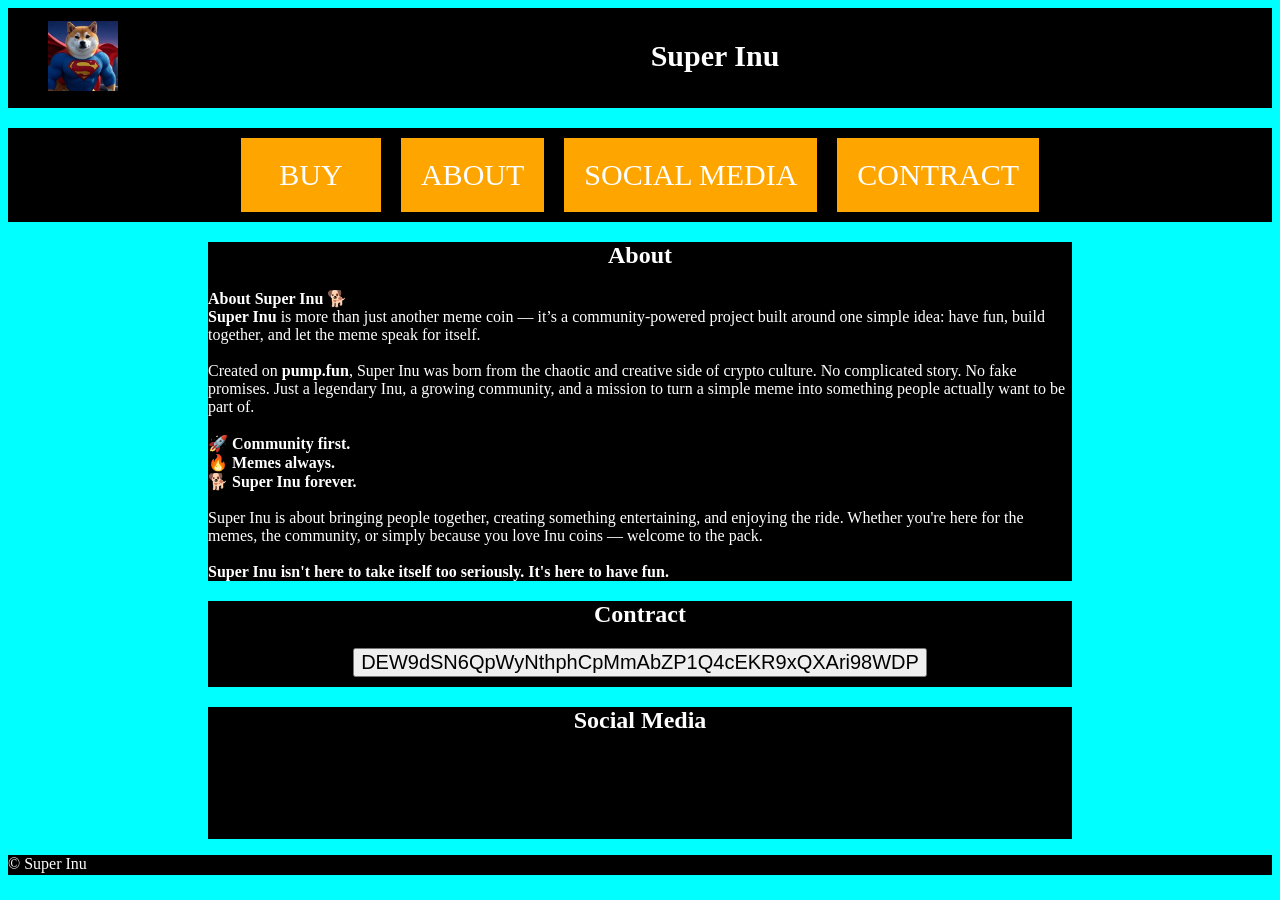
==== SuperInuCryptoLanding/index.html @ 02f8baae "Nieuwe project toegevoegde. Structuur opgebouwd en basis css." ====
<!doctype html>
<html lang="en">
  <head>
    <meta charset="UTF-8" />
    <meta name="viewport" content="width=device-width, initial-scale=1.0" />
    <link rel="stylesheet" href="./css/style.css" />
    <title>Super Inu</title>
  </head>
  <body>
    <header>
      <figure>
        <img src="./images/600x600.webp" alt="Super Inu Logo" class="logo" />
      </figure>
      <div class="header"><h1>Super Inu</h1></div>
    </header>
    <main>
      <nav>
        <a href="">BUY</a><a href="">ABOUT</a><a href="">SOCIAL MEDIA</a
        ><a href="">CONTRACT</a>
      </nav>
      <article>
        <h2>About</h2>
        <p>
          <strong>About Super Inu 🐕 </strong><br /><strong>Super Inu</strong>
          is more than just another meme coin — it’s a community-powered project
          built around one simple idea: have fun, build together, and let the
          meme speak for itself. <br /><br />Created on
          <strong>pump.fun</strong>, Super Inu was born from the chaotic and
          creative side of crypto culture. No complicated story. No fake
          promises. Just a legendary Inu, a growing community, and a mission to
          turn a simple meme into something people actually want to be part of.
          <br /><br />🚀 <strong>Community first.</strong> <br />🔥
          <strong>Memes always.</strong><br />🐕
          <strong>Super Inu forever.</strong> <br /><br />Super Inu is about
          bringing people together, creating something entertaining, and
          enjoying the ride. Whether you're here for the memes, the community,
          or simply because you love Inu coins — welcome to the pack.
          <br /><br /><strong
            >Super Inu isn't here to take itself too seriously. It's here to
            have fun.</strong
          >
        </p>
      </article>
      <div>
        <h2>Contract</h2>
        <div><button>DEW9dSN6QpWyNthphCpMmAbZP1Q4cEKR9xQXAri98WDP</button></div>
      </div>
    </main>
    <article id="socialMedia">
      <h2>Social Media</h2>
      <address>
        <a href=""
          ><figure><img src="" alt="" /></figure></a
        ><a href=""
          ><figure><img src="" alt="" /></figure></a
        ><a href=""
          ><figure><img src="" alt="" /></figure
        ></a>
      </address>
    </article>
    <footer><p>&copy; Super Inu</p></footer>
  </body>
</html>
---- SuperInuCryptoLanding/css/style.css ----
header {
  align-items: center;
  display: flex;
  height: 100px;
}
img.logo {
  width: 70px;
}
div.header {
  flex: 1;
  text-align: center;
  font-size: 15px;
  color: white;
}
header {
  background-color: black;
}
body {
  background-color: aqua;
}
nav {
  display: flex;
  justify-content: center;
  gap: 20px;
  margin-top: 20px;
  text-align: center;
  background-color: black;
  min-height: 70px;
  padding: 10px;
}
nav a {
  min-width: 100px;
  background-color: orange;
  color: white;
  text-align: center;
  text-decoration: none;
  padding: 20px;
  font-size: 30px;
}
nav a:hover {
  background-color: green;
}
article h2 {
  display: flex;
  justify-content: center;
}
article {
  margin-left: 200px;
  margin-right: 200px;
  background-color: black;
  color: white;
}
div {
  margin-left: 200px;
  margin-right: 200px;
  background-color: black;
  color: white;
  padding-bottom: 5px;
}
div h2 {
  display: flex;
  justify-content: center;
}
div div {
  display: flex;
  justify-content: center;
}
button {
  font-size: 20px;
}
footer {
  min-height: 20px;
  color: white;
  background-color: black;
}
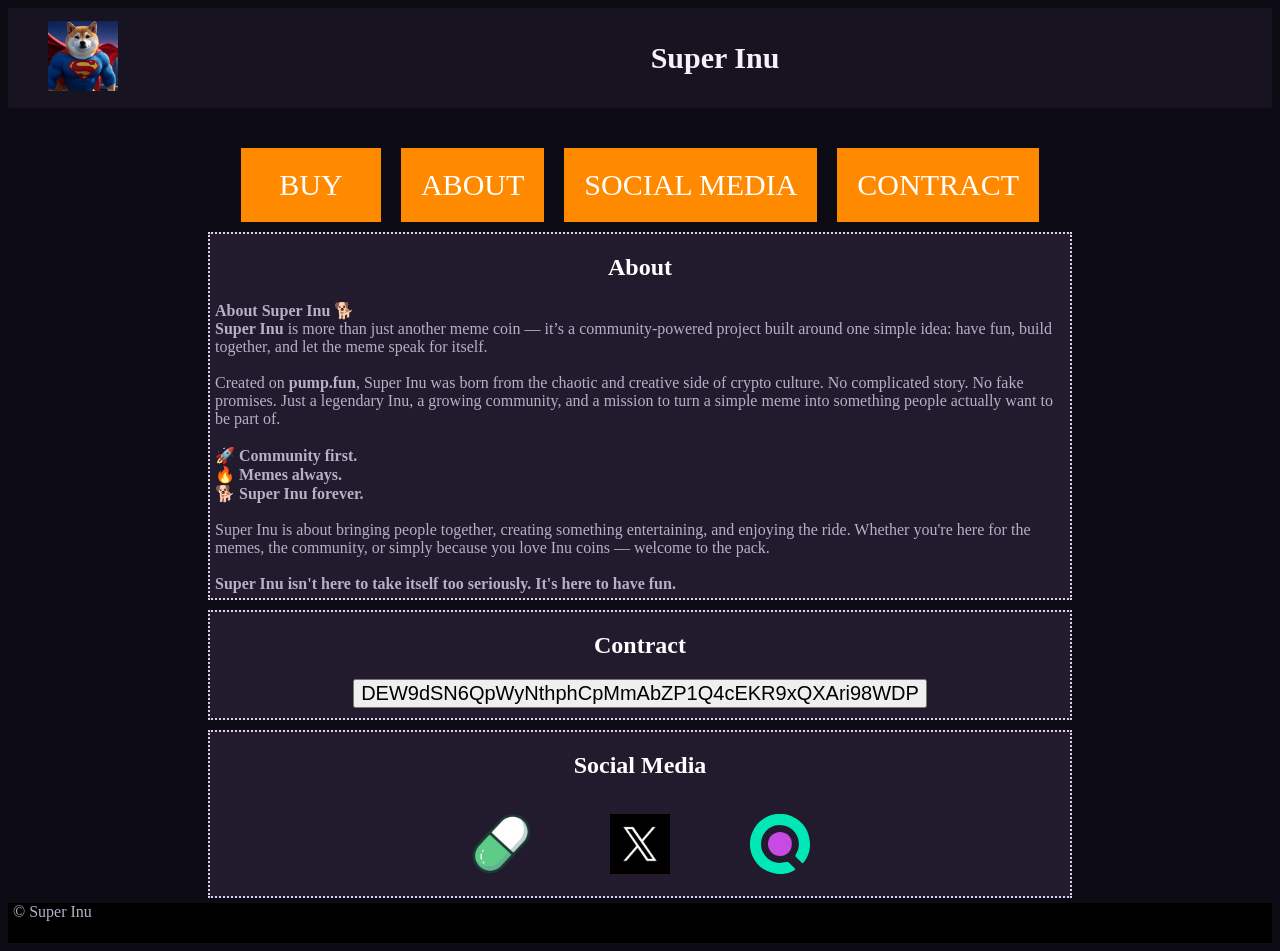
==== commit 15251737: "nieuwe design en copy contract button met js" ====
--- a/SuperInuCryptoLanding/index.html
+++ b/SuperInuCryptoLanding/index.html
@@ -4,21 +4,22 @@
     <meta charset="UTF-8" />
     <meta name="viewport" content="width=device-width, initial-scale=1.0" />
     <link rel="stylesheet" href="./css/style.css" />
+    <script src="./js/script.js" type="module"></script>
     <title>Super Inu</title>
   </head>
   <body>
     <header>
       <figure>
-        <img src="./images/600x600.webp" alt="Super Inu Logo" class="logo" />
+        <img src="./images/logo.webp" alt="Super Inu Logo" class="logo" />
       </figure>
       <div class="header"><h1>Super Inu</h1></div>
     </header>
     <main>
       <nav>
-        <a href="">BUY</a><a href="">ABOUT</a><a href="">SOCIAL MEDIA</a
-        ><a href="">CONTRACT</a>
+        <a href="">BUY</a><a href="#about">ABOUT</a
+        ><a href="#socialMedia">SOCIAL MEDIA</a><a href="#contract">CONTRACT</a>
       </nav>
-      <article>
+      <article id="about">
         <h2>About</h2>
         <p>
           <strong>About Super Inu 🐕 </strong><br /><strong>Super Inu</strong>
@@ -41,20 +42,40 @@
           >
         </p>
       </article>
-      <div>
+      <div id="contract">
         <h2>Contract</h2>
-        <div><button>DEW9dSN6QpWyNthphCpMmAbZP1Q4cEKR9xQXAri98WDP</button></div>
+        <div>
+          <button id="copyButton">
+            DEW9dSN6QpWyNthphCpMmAbZP1Q4cEKR9xQXAri98WDP
+          </button>
+          <div id="message">Copied!</div>
+        </div>
       </div>
     </main>
     <article id="socialMedia">
       <h2>Social Media</h2>
       <address>
         <a href=""
-          ><figure><img src="" alt="" /></figure></a
+          ><figure>
+            <img
+              src="./images/pump-fun-logo.png"
+              alt="pump fun logo"
+              class="social-media"
+            /></figure></a
         ><a href=""
-          ><figure><img src="" alt="" /></figure></a
+          ><figure>
+            <img
+              src="./images/X_logo.jpg"
+              alt="x logo"
+              class="social-media"
+            /></figure></a
         ><a href=""
-          ><figure><img src="" alt="" /></figure
+          ><figure>
+            <img
+              src="./images/solscan-logo.svg"
+              alt="solscan logo"
+              class="social-media"
+            /></figure
         ></a>
       </address>
     </article>
--- a/SuperInuCryptoLanding/css/style.css
+++ b/SuperInuCryptoLanding/css/style.css
@@ -12,11 +12,14 @@
   font-size: 15px;
   color: white;
 }
+div#contract {
+  margin-top: 10px;
+}
 header {
-  background-color: black;
+  background-color: #171321;
 }
 body {
-  background-color: aqua;
+  background-color: #0d0b14;
 }
 nav {
   display: flex;
@@ -24,13 +27,12 @@
   gap: 20px;
   margin-top: 20px;
   text-align: center;
-  background-color: black;
   min-height: 70px;
   padding: 10px;
 }
 nav a {
   min-width: 100px;
-  background-color: orange;
+  background-color: #ff8a00;
   color: white;
   text-align: center;
   text-decoration: none;
@@ -38,22 +40,24 @@
   font-size: 30px;
 }
 nav a:hover {
-  background-color: green;
+  background-color: #ffa733;
 }
 article h2 {
   display: flex;
   justify-content: center;
 }
 article {
+  border: 2px dotted #dbd2ea;
   margin-left: 200px;
   margin-right: 200px;
-  background-color: black;
+  background-color: #211b2d;
   color: white;
 }
-div {
+main div {
+  border-color: wheat;
   margin-left: 200px;
   margin-right: 200px;
-  background-color: black;
+  background-color: #211b2d;
   color: white;
   padding-bottom: 5px;
 }
@@ -69,7 +73,40 @@
   font-size: 20px;
 }
 footer {
-  min-height: 20px;
+  min-height: 40px;
   color: white;
   background-color: black;
 }
+img.social-media {
+  width: 60px;
+}
+address {
+  display: flex;
+  justify-content: center;
+}
+article#socialMedia {
+  border: 2px dotted #dbd2ea;
+}
+p {
+  margin: 5px;
+  color: #b8b0c7;
+}
+div#message {
+  display: none;
+  position: fixed;
+  bottom: 20px;
+  background-color: #39d98a;
+  color: white;
+  padding: 10px 20px;
+  border-radius: 8px;
+}
+h1 {
+  color: #f5f2fa;
+}
+main > div {
+  border: 2px dotted #dbd2ea;
+}
+main {
+  padding-bottom: 10px;
+  padding-top: 10px;
+}
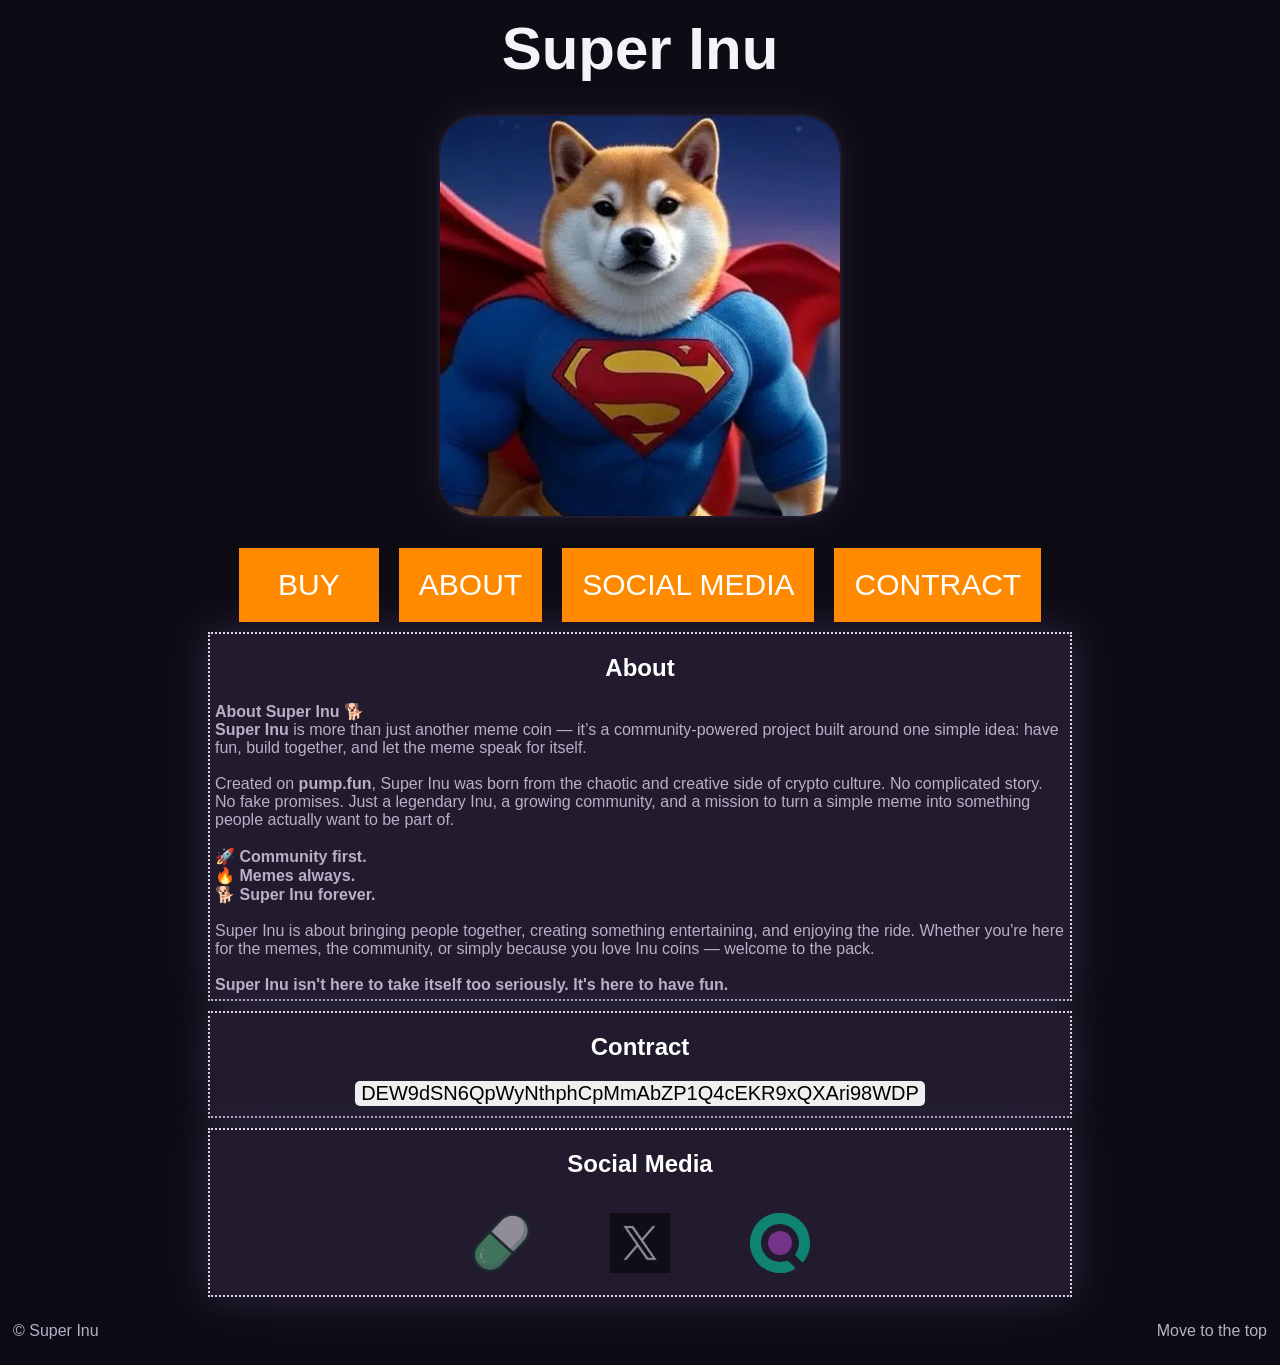
==== commit f4f6dc76: "nog design verbeterd" ====
--- a/SuperInuCryptoLanding/index.html
+++ b/SuperInuCryptoLanding/index.html
@@ -9,15 +9,19 @@
   </head>
   <body>
     <header>
+      <div class="header"><h1>Super Inu</h1></div>
+    </header>
+    <main>
       <figure>
         <img src="./images/logo.webp" alt="Super Inu Logo" class="logo" />
       </figure>
-      <div class="header"><h1>Super Inu</h1></div>
-    </header>
-    <main>
       <nav>
-        <a href="">BUY</a><a href="#about">ABOUT</a
-        ><a href="#socialMedia">SOCIAL MEDIA</a><a href="#contract">CONTRACT</a>
+        <a
+          href="https://pump.fun/coin/DEW9dSN6QpWyNthphCpMmAbZP1Q4cEKR9xQXAri98WDP"
+          target="_blank"
+          >BUY</a
+        ><a href="#about">ABOUT</a><a href="#socialMedia">SOCIAL MEDIA</a
+        ><a href="#contract">CONTRACT</a>
       </nav>
       <article id="about">
         <h2>About</h2>
@@ -44,7 +48,7 @@
       </article>
       <div id="contract">
         <h2>Contract</h2>
-        <div>
+        <div id="copyButtonDiv">
           <button id="copyButton">
             DEW9dSN6QpWyNthphCpMmAbZP1Q4cEKR9xQXAri98WDP
           </button>
@@ -55,21 +59,27 @@
     <article id="socialMedia">
       <h2>Social Media</h2>
       <address>
-        <a href=""
+        <a
+          href="https://pump.fun/coin/DEW9dSN6QpWyNthphCpMmAbZP1Q4cEKR9xQXAri98WDP"
+          target="_blank"
           ><figure>
             <img
               src="./images/pump-fun-logo.png"
               alt="pump fun logo"
               class="social-media"
             /></figure></a
-        ><a href=""
+        ><a
+          href="https://truthsocial.com/@realdonaldtrump/posts/117309799376551907"
+          target="_blank"
           ><figure>
             <img
               src="./images/X_logo.jpg"
               alt="x logo"
               class="social-media"
             /></figure></a
-        ><a href=""
+        ><a
+          href="https://solscan.io/token/DEW9dSN6QpWyNthphCpMmAbZP1Q4cEKR9xQXAri98WDP"
+          target="_blank"
           ><figure>
             <img
               src="./images/solscan-logo.svg"
@@ -79,6 +89,9 @@
         ></a>
       </address>
     </article>
-    <footer><p>&copy; Super Inu</p></footer>
+    <footer>
+      <p>&copy; Super Inu</p>
+      <a href="#" id="top">Move to the top</a>
+    </footer>
   </body>
 </html>
--- a/SuperInuCryptoLanding/css/style.css
+++ b/SuperInuCryptoLanding/css/style.css
@@ -1,22 +1,25 @@
+* {
+  font-family: sans-serif;
+}
 header {
   align-items: center;
   display: flex;
-  height: 100px;
+  height: 80px;
 }
 img.logo {
-  width: 70px;
+  width: 400px;
+  border-radius: 10%;
+  border: 2px solid #211b2d;
+  box-shadow: 0px 0px 30px #211b2d;
 }
 div.header {
   flex: 1;
   text-align: center;
-  font-size: 15px;
+  font-size: 30px;
   color: white;
 }
 div#contract {
   margin-top: 10px;
-}
-header {
-  background-color: #171321;
 }
 body {
   background-color: #0d0b14;
@@ -47,6 +50,7 @@
   justify-content: center;
 }
 article {
+  box-shadow: 0px 0px 40px #322a44;
   border: 2px dotted #dbd2ea;
   margin-left: 200px;
   margin-right: 200px;
@@ -54,6 +58,7 @@
   color: white;
 }
 main div {
+  box-shadow: 0px 0px 40px #322a44;
   border-color: wheat;
   margin-left: 200px;
   margin-right: 200px;
@@ -73,9 +78,11 @@
   font-size: 20px;
 }
 footer {
+  display: flex;
+  justify-content: center;
+  margin-top: 20px;
   min-height: 40px;
   color: white;
-  background-color: black;
 }
 img.social-media {
   width: 60px;
@@ -110,3 +117,32 @@
   padding-bottom: 10px;
   padding-top: 10px;
 }
+main > figure {
+  display: flex;
+  justify-content: center;
+}
+a#top {
+  margin: 5px;
+  margin-left: auto;
+  text-align: end;
+  text-decoration: none;
+  color: #b8b0c7;
+}
+#copyButtonDiv {
+  box-shadow: none;
+}
+address > a > figure {
+  opacity: 50%;
+}
+address > a > figure:hover {
+  opacity: 100%;
+}
+#copyButton:hover {
+  background-color: #39d98a;
+  border: none;
+  border-radius: 5px;
+}
+#copyButton {
+  border: none;
+  border-radius: 5px;
+}
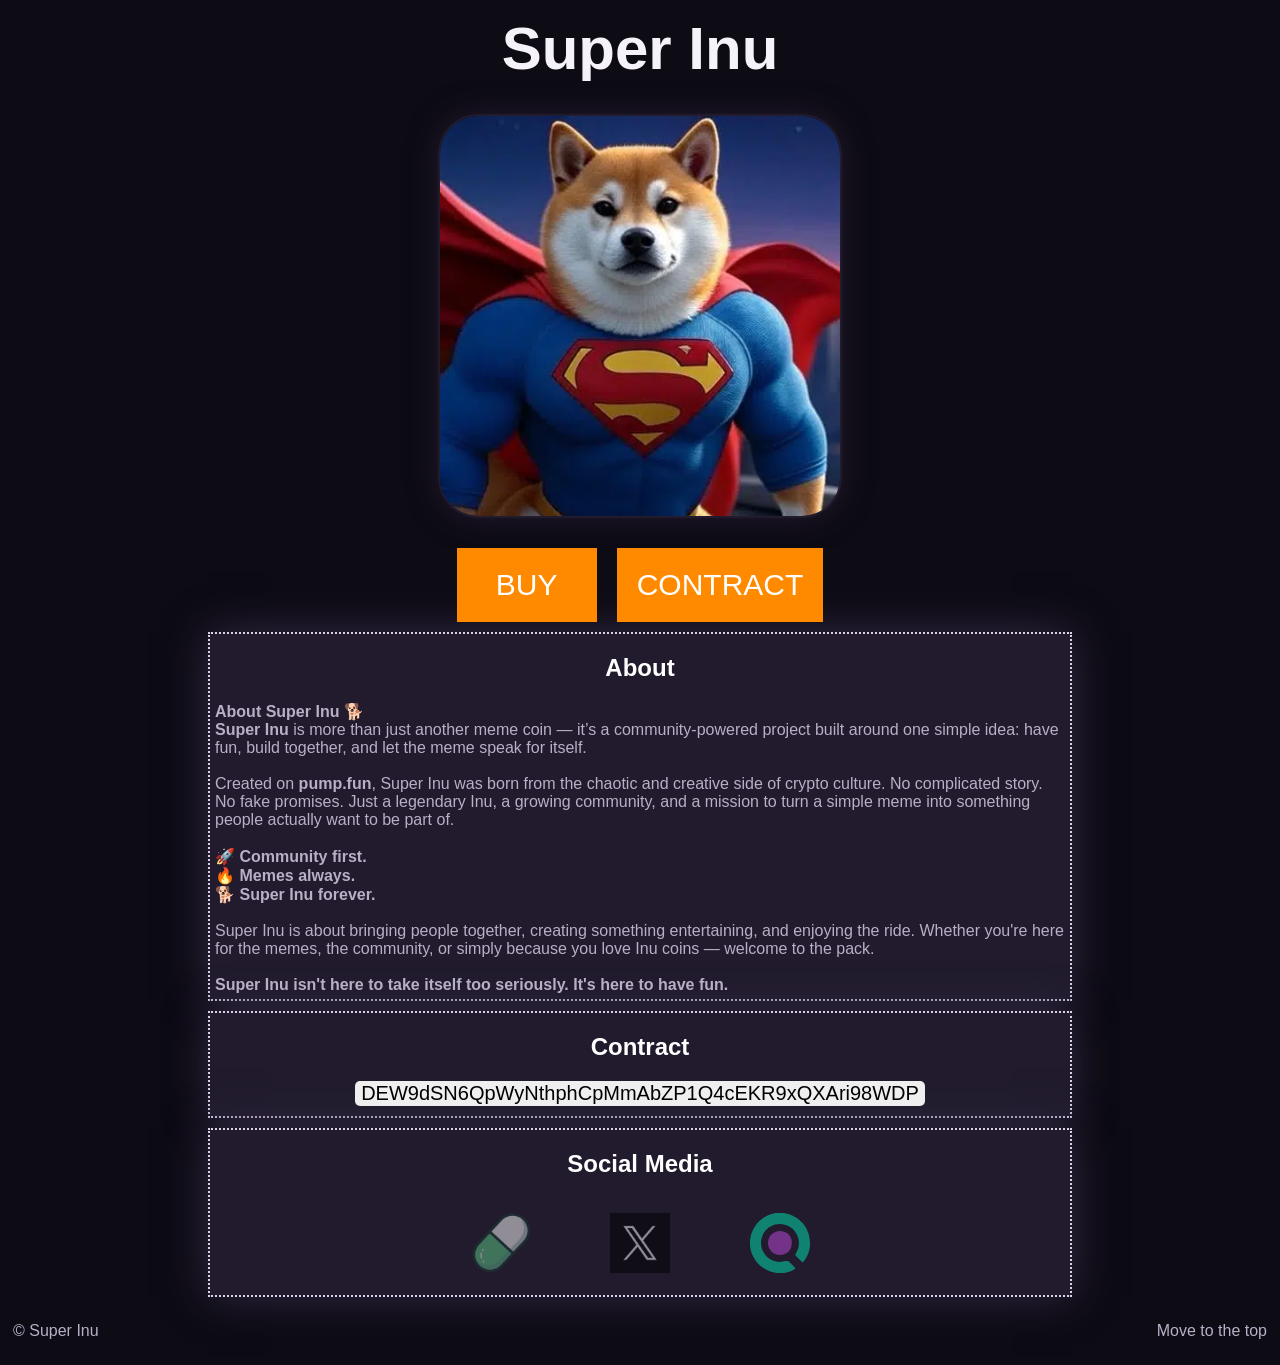
==== commit 9dfab652: "navigatie verandert" ====
--- a/SuperInuCryptoLanding/index.html
+++ b/SuperInuCryptoLanding/index.html
@@ -20,7 +20,6 @@
           href="https://pump.fun/coin/DEW9dSN6QpWyNthphCpMmAbZP1Q4cEKR9xQXAri98WDP"
           target="_blank"
           >BUY</a
-        ><a href="#about">ABOUT</a><a href="#socialMedia">SOCIAL MEDIA</a
         ><a href="#contract">CONTRACT</a>
       </nav>
       <article id="about">
